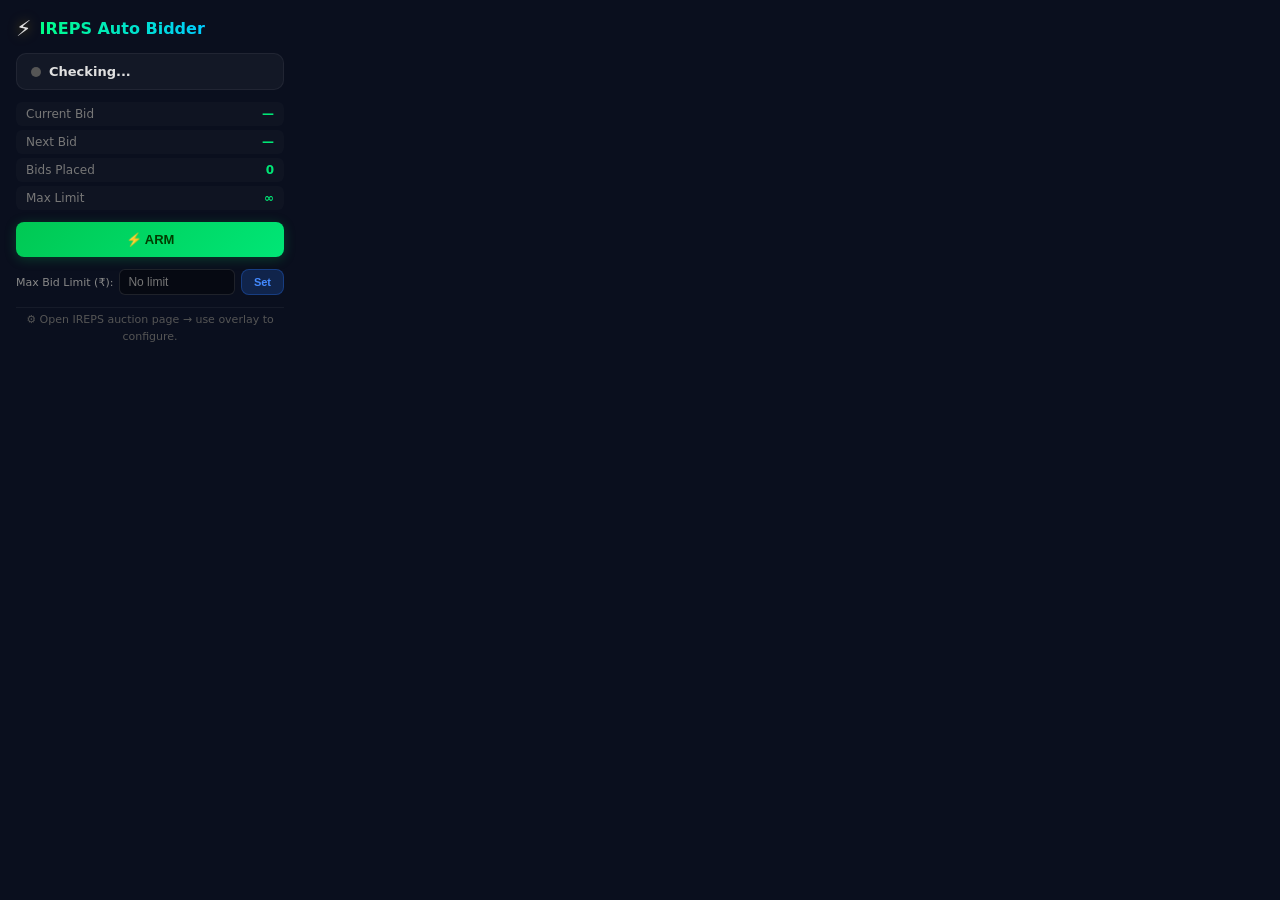
==== popup/popup.html @ f3e89ddd "feat: IREPS Auto Bidder with network interception optimizations" ====
<!DOCTYPE html>
<html lang="en">
<head>
  <meta charset="UTF-8">
  <meta name="viewport" content="width=device-width, initial-scale=1.0">
  <title>IREPS Auto Bidder</title>
  <link rel="stylesheet" href="popup.css">
</head>
<body>
  <div class="popup-container">
    <header class="popup-header">
      <span class="popup-logo">⚡</span>
      <h1 class="popup-title">IREPS Auto Bidder</h1>
    </header>

    <div class="popup-status" id="popup-status">
      <div class="status-dot" id="status-dot"></div>
      <span id="status-text">Checking...</span>
    </div>

    <div class="popup-info">
      <div class="info-row">
        <span class="info-label">Current Bid</span>
        <span class="info-value" id="current-bid">—</span>
      </div>
      <div class="info-row">
        <span class="info-label">Next Bid</span>
        <span class="info-value" id="next-bid">—</span>
      </div>
      <div class="info-row">
        <span class="info-label">Bids Placed</span>
        <span class="info-value" id="bid-count">0</span>
      </div>
      <div class="info-row">
        <span class="info-label">Max Limit</span>
        <span class="info-value" id="max-limit">∞</span>
      </div>
    </div>

    <div class="popup-controls">
      <button id="btn-arm" class="popup-btn btn-arm">⚡ ARM</button>
      <button id="btn-disarm" class="popup-btn btn-disarm" style="display:none;">🛑 DISARM</button>
    </div>

    <div class="popup-max-bid">
      <label for="max-bid-input">Max Bid Limit (₹):</label>
      <input type="number" id="max-bid-input" placeholder="No limit">
      <button id="btn-set-limit" class="popup-btn btn-small">Set</button>
    </div>

    <div class="popup-footer">
      <p id="config-status">⚙️ Open IREPS auction page → use overlay to configure.</p>
    </div>
  </div>
  <script src="popup.js"></script>
</body>
</html>
---- popup/popup.css ----
/* ══════════════════════════════════
   IREPS Auto Bidder — Popup Styles
   ══════════════════════════════════ */

* {
  margin: 0;
  padding: 0;
  box-sizing: border-box;
}

body {
  width: 300px;
  font-family: 'Segoe UI', system-ui, -apple-system, sans-serif;
  background: #0a0f1e;
  color: #e0e0e0;
}

.popup-container {
  padding: 16px;
  display: flex;
  flex-direction: column;
  gap: 12px;
}

/* ── Header ── */
.popup-header {
  display: flex;
  align-items: center;
  gap: 8px;
}

.popup-logo {
  font-size: 22px;
  filter: drop-shadow(0 0 6px rgba(255, 200, 0, 0.5));
}

.popup-title {
  font-size: 16px;
  font-weight: 700;
  background: linear-gradient(90deg, #00ff88, #00ccff);
  -webkit-background-clip: text;
  -webkit-text-fill-color: transparent;
  background-clip: text;
}

/* ── Status ── */
.popup-status {
  display: flex;
  align-items: center;
  gap: 8px;
  padding: 10px 14px;
  background: rgba(255, 255, 255, 0.04);
  border-radius: 10px;
  border: 1px solid rgba(255, 255, 255, 0.06);
  font-weight: 600;
  font-size: 13px;
}

.status-dot {
  width: 10px;
  height: 10px;
  border-radius: 50%;
  background: #555;
  flex-shrink: 0;
}

.status-dot.armed {
  background: #00ff88;
  box-shadow: 0 0 8px #00ff88;
  animation: pulse 1.2s ease-in-out infinite;
}

.status-dot.disarmed {
  background: #ff4444;
  box-shadow: 0 0 4px rgba(255, 68, 68, 0.4);
}

.status-dot.no-page {
  background: #666;
}

@keyframes pulse {
  0%, 100% { opacity: 1; }
  50% { opacity: 0.5; }
}

/* ── Info rows ── */
.popup-info {
  display: flex;
  flex-direction: column;
  gap: 4px;
}

.info-row {
  display: flex;
  justify-content: space-between;
  padding: 5px 10px;
  background: rgba(255, 255, 255, 0.02);
  border-radius: 6px;
  font-size: 12px;
}

.info-label {
  color: #777;
}

.info-value {
  font-weight: 600;
  color: #00e676;
  font-variant-numeric: tabular-nums;
}

/* ── Controls ── */
.popup-controls {
  display: flex;
  gap: 8px;
}

.popup-btn {
  flex: 1;
  padding: 10px 16px;
  border: none;
  border-radius: 8px;
  font-size: 13px;
  font-weight: 700;
  cursor: pointer;
  transition: all 0.2s;
}

.popup-btn:active {
  transform: scale(0.97);
}

.btn-arm {
  background: linear-gradient(135deg, #00c853, #00e676);
  color: #003d00;
  box-shadow: 0 2px 12px rgba(0, 200, 83, 0.25);
}

.btn-arm:hover {
  box-shadow: 0 4px 20px rgba(0, 200, 83, 0.4);
}

.btn-disarm {
  background: linear-gradient(135deg, #ff1744, #ff5252);
  color: #fff;
  box-shadow: 0 2px 12px rgba(255, 23, 68, 0.25);
}

.btn-disarm:hover {
  box-shadow: 0 4px 20px rgba(255, 23, 68, 0.4);
}

.btn-small {
  flex: none;
  padding: 6px 12px;
  font-size: 11px;
  background: rgba(41, 121, 255, 0.2);
  color: #448aff;
  border: 1px solid rgba(41, 121, 255, 0.3);
}

.btn-small:hover {
  background: rgba(41, 121, 255, 0.35);
}

/* ── Max bid ── */
.popup-max-bid {
  display: flex;
  align-items: center;
  gap: 6px;
  font-size: 11px;
}

.popup-max-bid label {
  color: #888;
  white-space: nowrap;
}

.popup-max-bid input {
  flex: 1;
  padding: 5px 8px;
  background: rgba(0, 0, 0, 0.4);
  border: 1px solid rgba(255, 255, 255, 0.1);
  border-radius: 6px;
  color: #fff;
  font-size: 12px;
  outline: none;
  width: 80px;
}

.popup-max-bid input:focus {
  border-color: rgba(0, 255, 136, 0.4);
}

/* ── Footer ── */
.popup-footer {
  font-size: 11px;
  color: #555;
  text-align: center;
  padding-top: 4px;
  border-top: 1px solid rgba(255, 255, 255, 0.05);
}

.popup-footer p {
  line-height: 1.5;
}
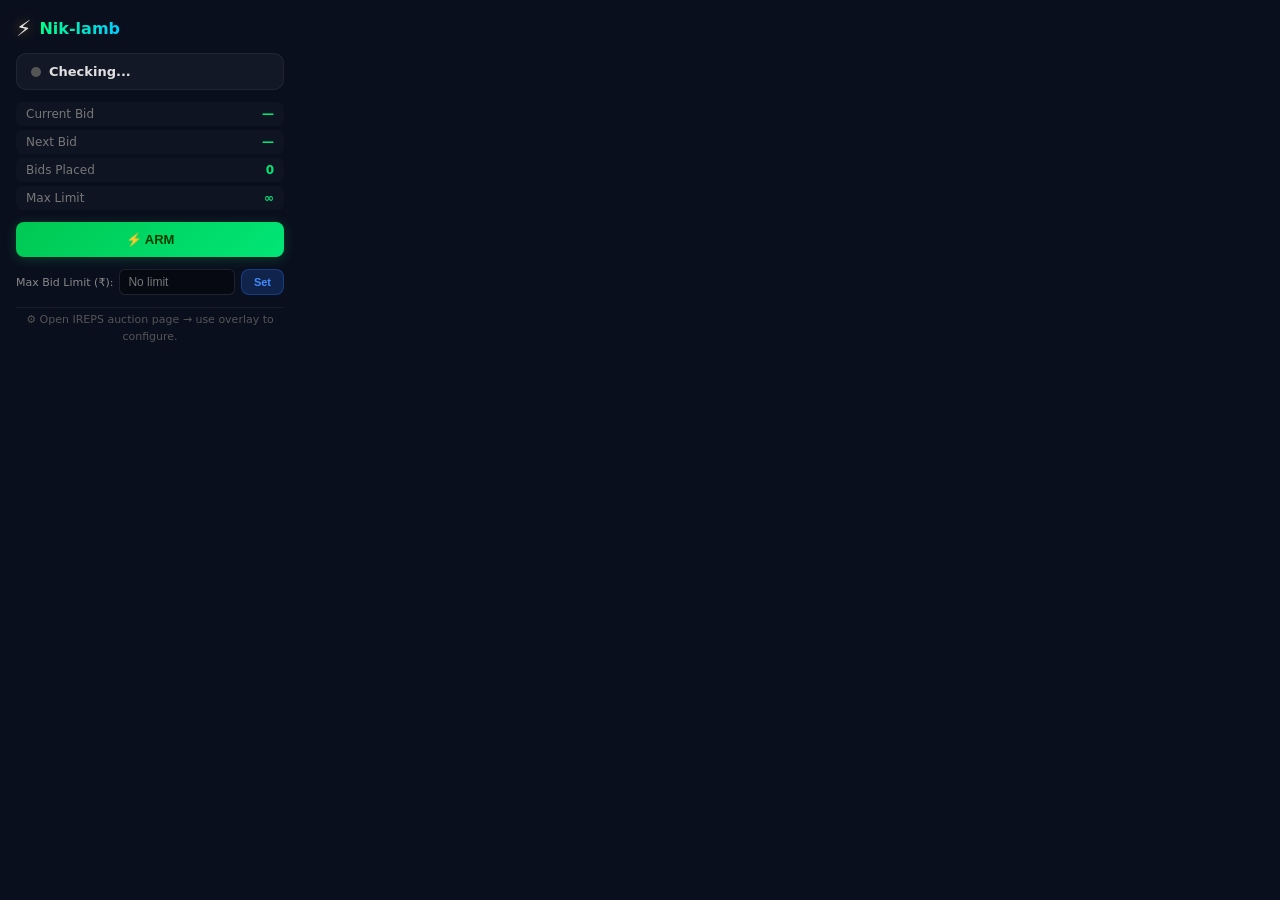
==== commit 6ab56f8d: "rename: IREPS Auto Bidder → Nik-lamb" ====
--- a/popup/popup.html
+++ b/popup/popup.html
@@ -3,14 +3,14 @@
 <head>
   <meta charset="UTF-8">
   <meta name="viewport" content="width=device-width, initial-scale=1.0">
-  <title>IREPS Auto Bidder</title>
+  <title>Nik-lamb</title>
   <link rel="stylesheet" href="popup.css">
 </head>
 <body>
   <div class="popup-container">
     <header class="popup-header">
       <span class="popup-logo">⚡</span>
-      <h1 class="popup-title">IREPS Auto Bidder</h1>
+      <h1 class="popup-title">Nik-lamb</h1>
     </header>
 
     <div class="popup-status" id="popup-status">
--- a/popup/popup.css
+++ b/popup/popup.css
@@ -1,5 +1,5 @@
 /* ══════════════════════════════════
-   IREPS Auto Bidder — Popup Styles
+   Nik-lamb — Popup Styles
    ══════════════════════════════════ */
 
 * {
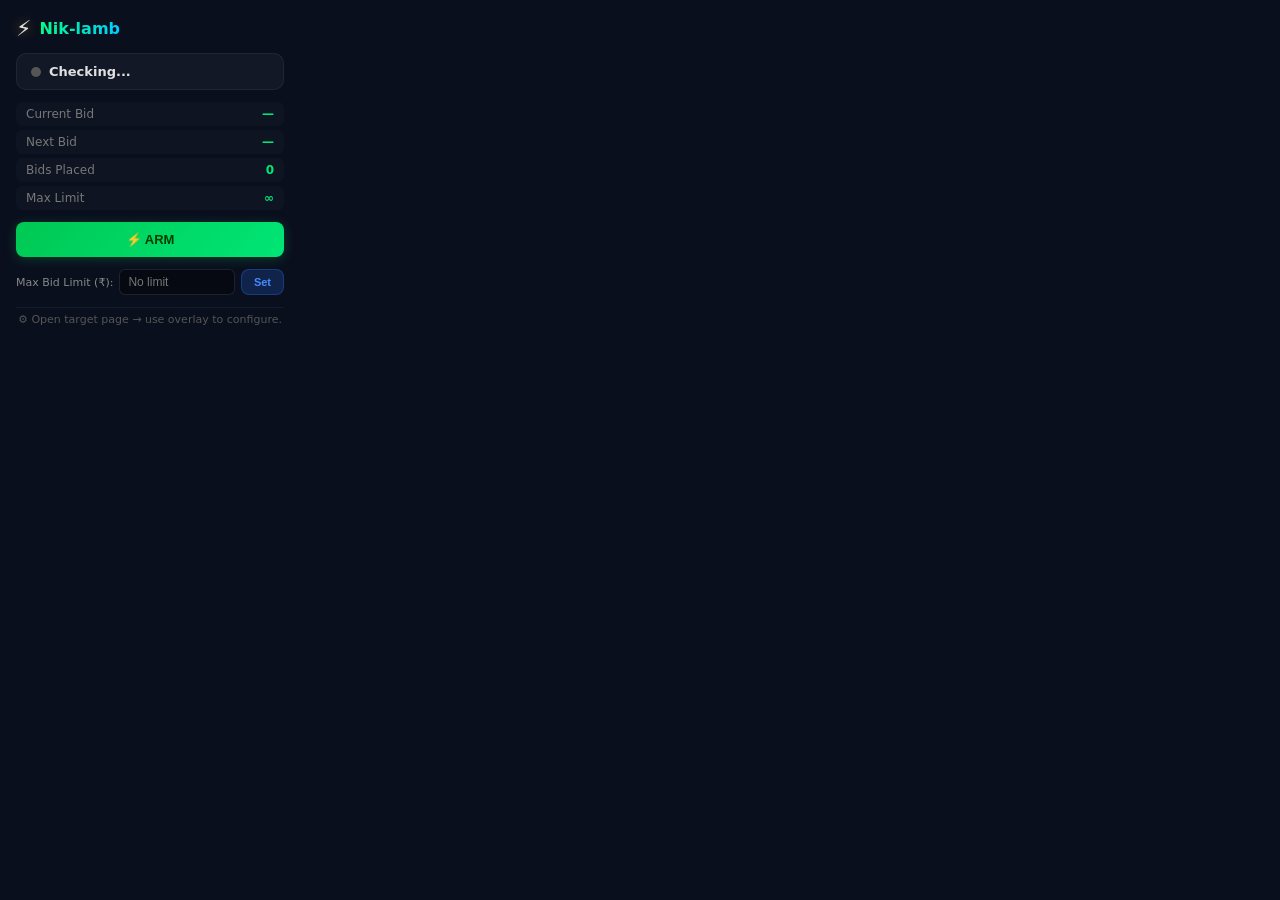
==== commit 45847002: "rebrand: sanitize all public-facing references" ====
--- a/popup/popup.html
+++ b/popup/popup.html
@@ -49,7 +49,7 @@
     </div>
 
     <div class="popup-footer">
-      <p id="config-status">⚙️ Open IREPS auction page → use overlay to configure.</p>
+      <p id="config-status">⚙️ Open target page → use overlay to configure.</p>
     </div>
   </div>
   <script src="popup.js"></script>
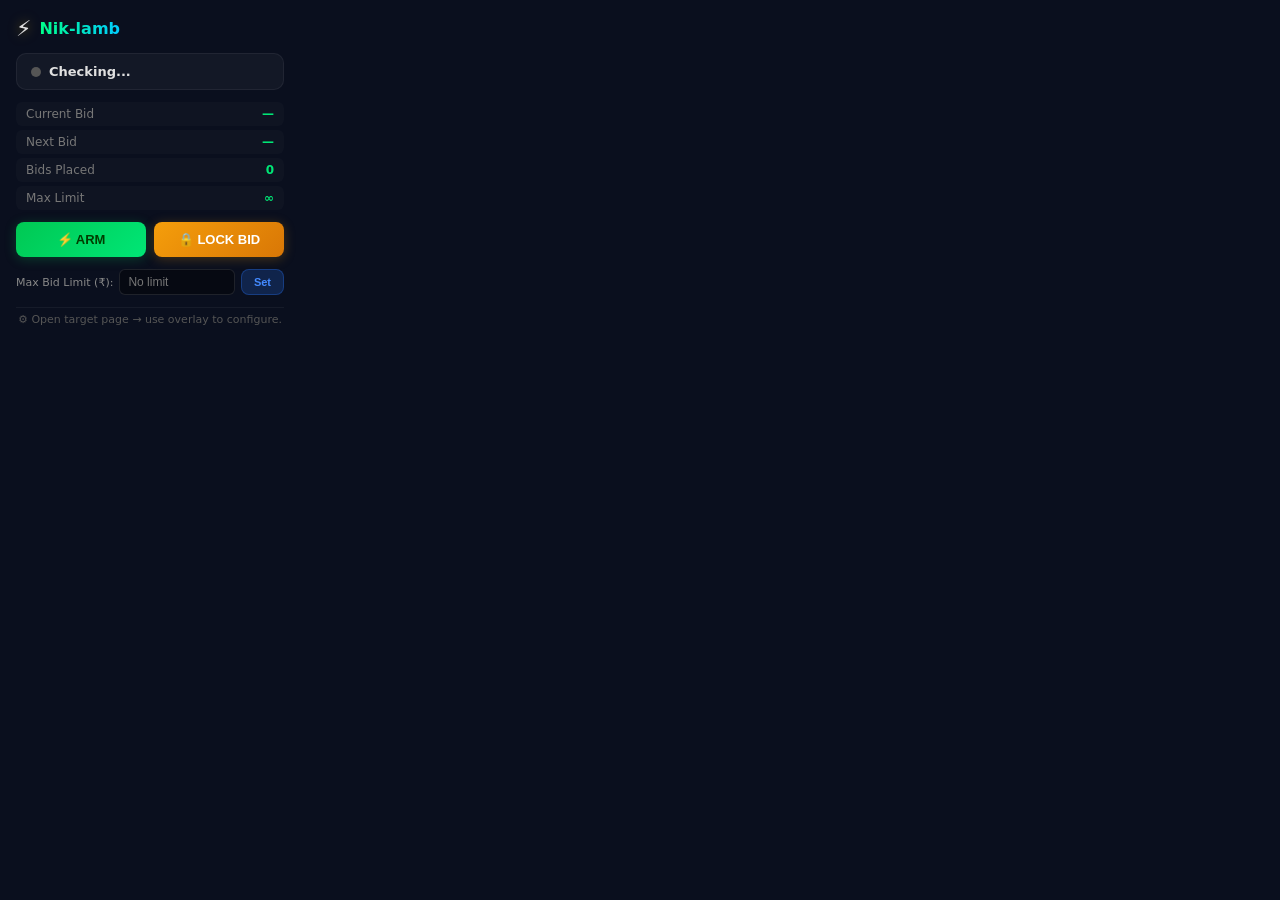
==== commit 38ec0027: "feat: add 2FA-authorized silent static bid lock - Add 'LOCK BID' action requiring 6-digit Google Aut" ====
--- a/popup/popup.html
+++ b/popup/popup.html
@@ -40,6 +40,7 @@
     <div class="popup-controls">
       <button id="btn-arm" class="popup-btn btn-arm">⚡ ARM</button>
       <button id="btn-disarm" class="popup-btn btn-disarm" style="display:none;">🛑 DISARM</button>
+      <button id="btn-lock" class="popup-btn btn-lock">🔒 LOCK BID</button>
     </div>
 
     <div class="popup-max-bid">
@@ -48,10 +49,25 @@
       <button id="btn-set-limit" class="popup-btn btn-small">Set</button>
     </div>
 
+    <!-- Authenticator Modal for Popup -->
+    <div class="popup-auth-modal" id="popup-auth-modal" style="display:none;">
+      <div class="popup-auth-card">
+        <div class="popup-auth-title">🔐 Authenticator Code</div>
+        <p class="popup-auth-hint">Enter 6-digit code to LOCK BID</p>
+        <input type="text" id="popup-auth-input" maxlength="6" inputmode="numeric" placeholder="••••••" autocomplete="off" />
+        <div id="popup-auth-error" class="popup-auth-error"></div>
+        <div class="popup-auth-actions">
+          <button id="popup-auth-submit" class="popup-btn btn-arm">Verify & Lock</button>
+          <button id="popup-auth-cancel" class="popup-btn btn-small">Cancel</button>
+        </div>
+      </div>
+    </div>
+
     <div class="popup-footer">
       <p id="config-status">⚙️ Open target page → use overlay to configure.</p>
     </div>
   </div>
+  <script src="qrcode.min.js"></script>
   <script src="popup.js"></script>
 </body>
 </html>
--- a/popup/popup.css
+++ b/popup/popup.css
@@ -16,6 +16,8 @@
 }
 
 .popup-container {
+  position: relative;
+  min-height: 250px;
   padding: 16px;
   display: flex;
   flex-direction: column;
@@ -79,9 +81,26 @@
   background: #666;
 }
 
+.status-dot.locking {
+  background: #f59e0b;
+  box-shadow: 0 0 8px #f59e0b;
+  animation: pulse-fast 0.6s ease-in-out infinite;
+}
+
+.status-dot.locked {
+  background: #38bdf8;
+  box-shadow: 0 0 8px #38bdf8;
+  animation: pulse 1.5s ease-in-out infinite;
+}
+
 @keyframes pulse {
   0%, 100% { opacity: 1; }
   50% { opacity: 0.5; }
+}
+
+@keyframes pulse-fast {
+  0%, 100% { opacity: 1; transform: scale(1); }
+  50% { opacity: 0.6; transform: scale(1.25); }
 }
 
 /* ── Info rows ── */
@@ -149,6 +168,28 @@
 
 .btn-disarm:hover {
   box-shadow: 0 4px 20px rgba(255, 23, 68, 0.4);
+}
+
+.btn-lock {
+  background: linear-gradient(135deg, #f59e0b, #d97706);
+  color: #fff;
+  box-shadow: 0 2px 12px rgba(245, 158, 11, 0.25);
+}
+
+.btn-lock:hover {
+  box-shadow: 0 4px 20px rgba(245, 158, 11, 0.45);
+  transform: translateY(-1px);
+}
+
+.btn-lock.is-counting {
+  background: linear-gradient(135deg, #ea580c, #c2410c);
+  animation: pulse-fast 0.7s ease-in-out infinite;
+  box-shadow: 0 0 15px rgba(234, 88, 12, 0.6);
+}
+
+.btn-lock.is-locked {
+  background: linear-gradient(135deg, #0284c7, #0369a1);
+  box-shadow: 0 0 15px rgba(2, 132, 199, 0.6);
 }
 
 .btn-small {
@@ -205,3 +246,68 @@
 .popup-footer p {
   line-height: 1.5;
 }
+
+/* ── Popup Authenticator Modal ── */
+.popup-auth-modal {
+  position: absolute;
+  inset: 0;
+  background: rgba(10, 15, 30, 0.96);
+  backdrop-filter: blur(10px);
+  display: flex;
+  align-items: center;
+  justify-content: center;
+  padding: 16px;
+  z-index: 100;
+  border-radius: 12px;
+  animation: nl-fade-in 0.2s ease-out;
+}
+
+.popup-auth-card {
+  width: 100%;
+  display: flex;
+  flex-direction: column;
+  gap: 10px;
+  text-align: center;
+}
+
+.popup-auth-title {
+  font-size: 14px;
+  font-weight: 700;
+  color: #38bdf8;
+}
+
+.popup-auth-hint {
+  font-size: 11px;
+  color: #94a3b8;
+}
+
+#popup-auth-input {
+  width: 100%;
+  padding: 8px 10px;
+  background: rgba(0, 0, 0, 0.6);
+  border: 1px solid rgba(56, 189, 248, 0.3);
+  border-radius: 8px;
+  color: #38bdf8;
+  font-size: 20px;
+  font-weight: 700;
+  letter-spacing: 6px;
+  text-align: center;
+  font-family: 'Consolas', monospace;
+  outline: none;
+}
+
+#popup-auth-input:focus {
+  border-color: #38bdf8;
+  box-shadow: 0 0 10px rgba(56, 189, 248, 0.4);
+}
+
+.popup-auth-error {
+  font-size: 11px;
+  color: #ff5252;
+  min-height: 16px;
+}
+
+.popup-auth-actions {
+  display: flex;
+  gap: 8px;
+}
